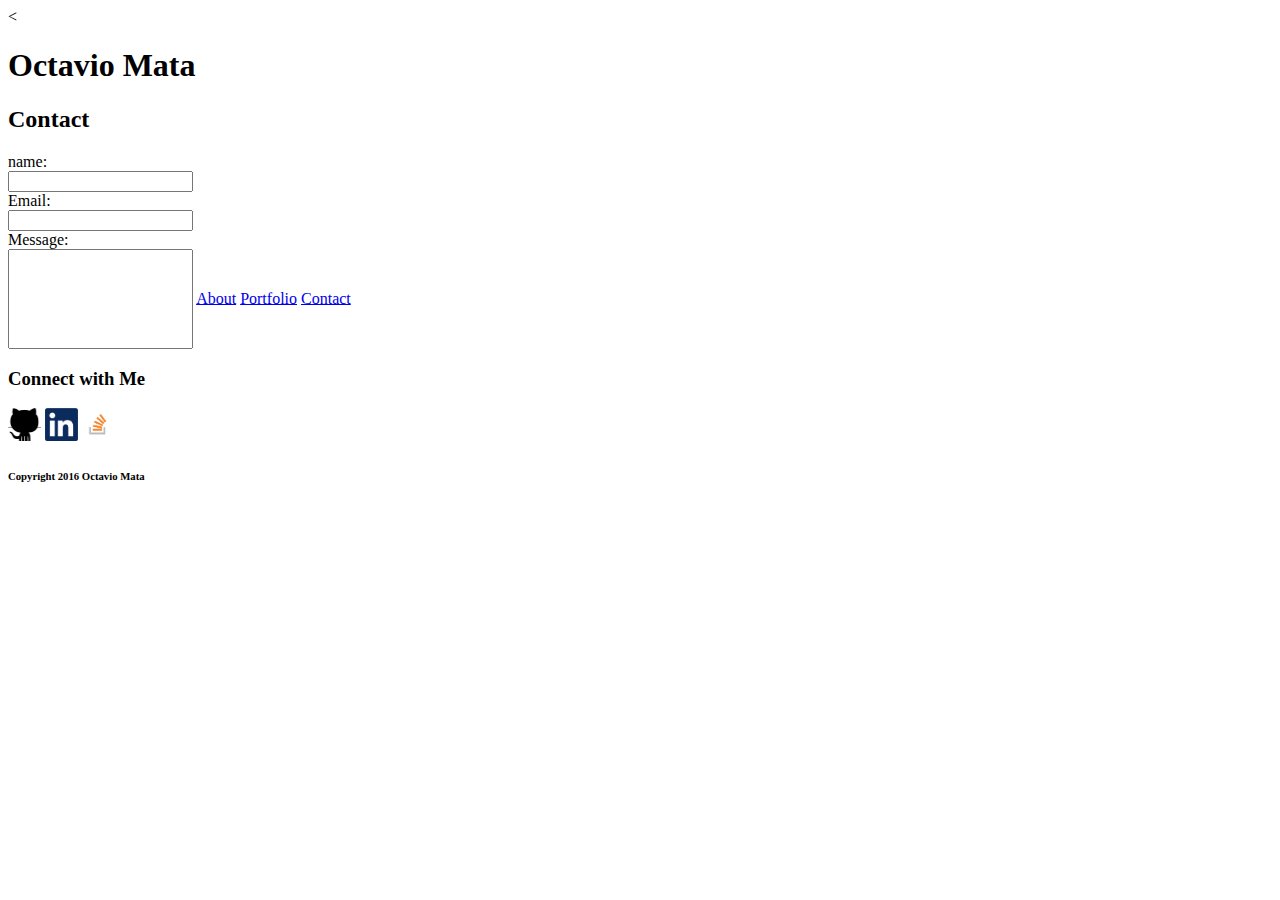
==== contact.html @ d1d6d158 "day two basic html completed" ====
<<!DOCTYPE html>
<html lang="en">
<head>
	<meta charset="UTF-8">
	<title>Contact</title>
</head>
<body>

	<h1>Octavio Mata</h1>

	<form>
	<h2>Contact</h2>

	name:<br>
	<input type="text" name="Name">
	<br>
	Email:<br>
	<input type="text" name="Email">
 	<br>
	Message:<br>
	<input type="text" name="message" style="height: 100px;">

	    <a href="index.html">About</a>
    	<a href="Portfolio.html">Portfolio</a>
    	<a href="contact.html">Contact</a>

	<!-- Professional Links -->
    	
    	<h3> Connect with Me </h3>

    	<a href="https://github.com/Octavio21/Basic-Portfolio"><img src="assets/images/cat.jpg" style="width: 33px; height: 33px;"></a>
    	<a href="https://www.linkedin.com/in/octavio-mata-900635b3?trk=nav_responsive_tab_profile"><img src="assets/images/linkedin.jpg" style="width: 33px; height: 33px;"></a>
    	<a href="http://stackoverflow.com/users/6147778/octavio?tab=profile"><img src="assets/images/stack.jpg" style="width: 33px; height: 33px;"></a>

    	<h6> Copyright 2016 Octavio Mata</h6>

	
	</form>
</body>
</html>
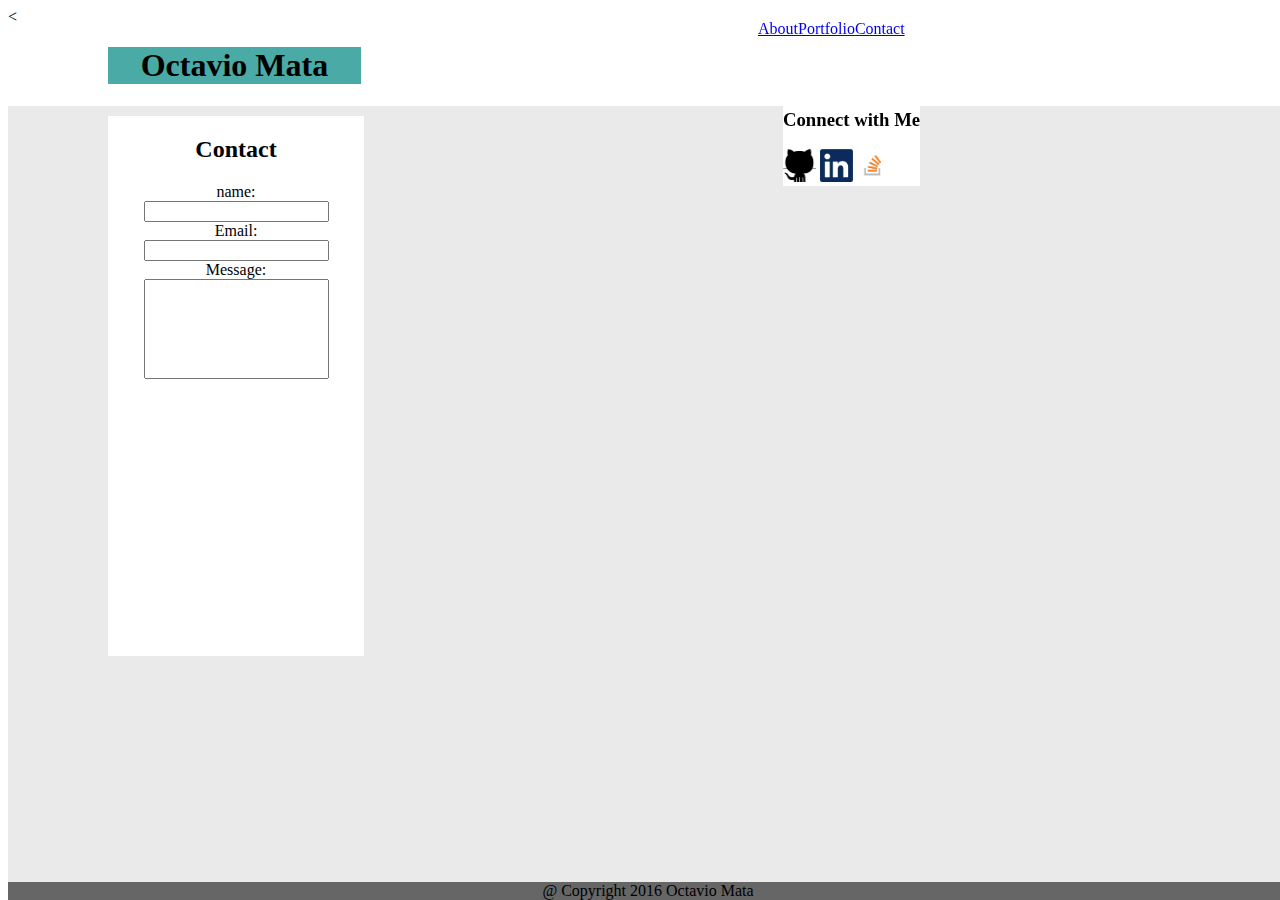
==== commit 04f00d87: "revised changes" ====
--- a/contact.html
+++ b/contact.html
@@ -3,38 +3,84 @@
 <head>
 	<meta charset="UTF-8">
 	<title>Contact</title>
+	<link rel="reset" type="text/css" href="assets/css/reset.css">
+    <link rel="stylesheet" href="assets/css/style.css">
+    
+        <style>
+        .TextWrap {
+            float:left;
+            margin:10 px 
+
+            }
+
+             </style>
 </head>
+			<header>
+            	<h1>Octavio Mata</h1>
+        
+
+        			<div class="links">
+        				<ul id="otis">
+            				<li><a href="index.html">About</a></li>
+
+           		 			<li><a href="Portfolio.html">Portfolio</a></li>
+
+            				<li><a href="contact.html">Contact</a></li>
+       					 </ul>
+
+        			</div>
+
+        	</header>
 <body>
 
-	<h1>Octavio Mata</h1>
+	
 
-	<form>
-	<h2>Contact</h2>
 
-	name:<br>
-	<input type="text" name="Name">
-	<br>
-	Email:<br>
-	<input type="text" name="Email">
- 	<br>
-	Message:<br>
-	<input type="text" name="message" style="height: 100px;">
 
-	    <a href="index.html">About</a>
-    	<a href="Portfolio.html">Portfolio</a>
-    	<a href="contact.html">Contact</a>
+	<div class="main_page">
+	
+		<div class="contact">
+			<h2>Contact</h2>
+                <form>
+			       name:<br>
+			       <input type="text" name="Name">
+			       <br>
+			       Email:<br>
+			       <input type="text" name="Email">
+ 			       <br>
+			       Message:<br>
+			       <input type="text" name="message" style="height: 100px;">
+		      </form>
+
+        </div>
+	    
 
 	<!-- Professional Links -->
     	
-    	<h3> Connect with Me </h3>
+    	<aside>
+                
 
-    	<a href="https://github.com/Octavio21/Basic-Portfolio"><img src="assets/images/cat.jpg" style="width: 33px; height: 33px;"></a>
-    	<a href="https://www.linkedin.com/in/octavio-mata-900635b3?trk=nav_responsive_tab_profile"><img src="assets/images/linkedin.jpg" style="width: 33px; height: 33px;"></a>
-    	<a href="http://stackoverflow.com/users/6147778/octavio?tab=profile"><img src="assets/images/stack.jpg" style="width: 33px; height: 33px;"></a>
+                <h3>Connect with Me</h3>
 
-    	<h6> Copyright 2016 Octavio Mata</h6>
+                
+    	       <a href="https://github.com/Octavio21/Basic-Portfolio"><img src="assets/images/cat.jpg" style="width: 33px; height: 33px;"></a>
+    	       <a href="https://www.linkedin.com/in/octavio-mata-900635b3?trk=nav_responsive_tab_profile"><img src="assets/images/linkedin.jpg" style="width: 33px; height: 33px;"></a>
+    	       <a href="http://stackoverflow.com/users/6147778/octavio?tab=profile"><img src="assets/images/stack.jpg" style="width: 33px; height: 33px;"></a>
+          </aside> 
+
+    </div>	
+
+    	
 
 	
-	</form>
+	
 </body>
+
+<footer>
+        
+        <div class="copyright"
+        <h6>@ Copyright 2016 Octavio Mata</h6>
+        </div>
+
+    </footer>
 </html>--- a/assets/css/style.css
+++ b/assets/css/style.css
@@ -0,0 +1,120 @@
+h1{
+	margin-left: 100px;
+	width: 20%;
+	text-align: center;
+	background-color: #4aaaa5
+
+}
+
+ul#otis{
+	list-style-type: none;
+	display: inline;
+
+
+
+
+	
+	
+}
+
+.links{
+	
+
+	position: fixed;
+  	top: 20px;
+  	margin-left: 750px;
+
+	
+
+}
+
+.links li{
+	float:left;
+}
+
+.main_page{
+
+	background-color: #eaeaea;   
+	border-style: none;
+	
+	
+	min-height: 100%;
+	min-width: 1024px;
+
+	width: 100%;
+	height: auto;
+
+	position: fixed;
+	top:0
+	left0;
+
+
+	
+
+	
+
+
+
+}
+.about_me{
+	
+	position: fixed;
+	border-style: none;
+	width: 45%;
+	height: 40%;
+	margin-left: 100px;
+	margin-top: 10px;
+	background-color: #ffffff
+
+}
+
+.TextWrap{
+	float:left;
+	margin:10px;
+}
+aside{
+	
+	
+	position: fixed;
+	border-style: none;
+	margin-left: 775px;
+	top: 90px;
+	background-color: #ffffff
+
+}
+
+
+.copyright{
+
+
+    bottom: 0;
+    position: fixed;
+    text-align: center;
+    width: 100%;
+    background-color: #666666
+}
+
+.contact{
+
+	text-align: center;
+	position: fixed;
+	border-style: none;
+	width: 20%;
+	height: 60%;
+	margin-left: 100px;
+	margin-top: 10px;
+	background-color: #ffffff
+
+}
+
+.portfolio{
+
+	position: fixed;
+	border-style: none;
+	width: 38%;
+	height: 60%;
+	margin-left: 100px;
+	margin-top: 10px;
+	background-color: #ffffff
+
+}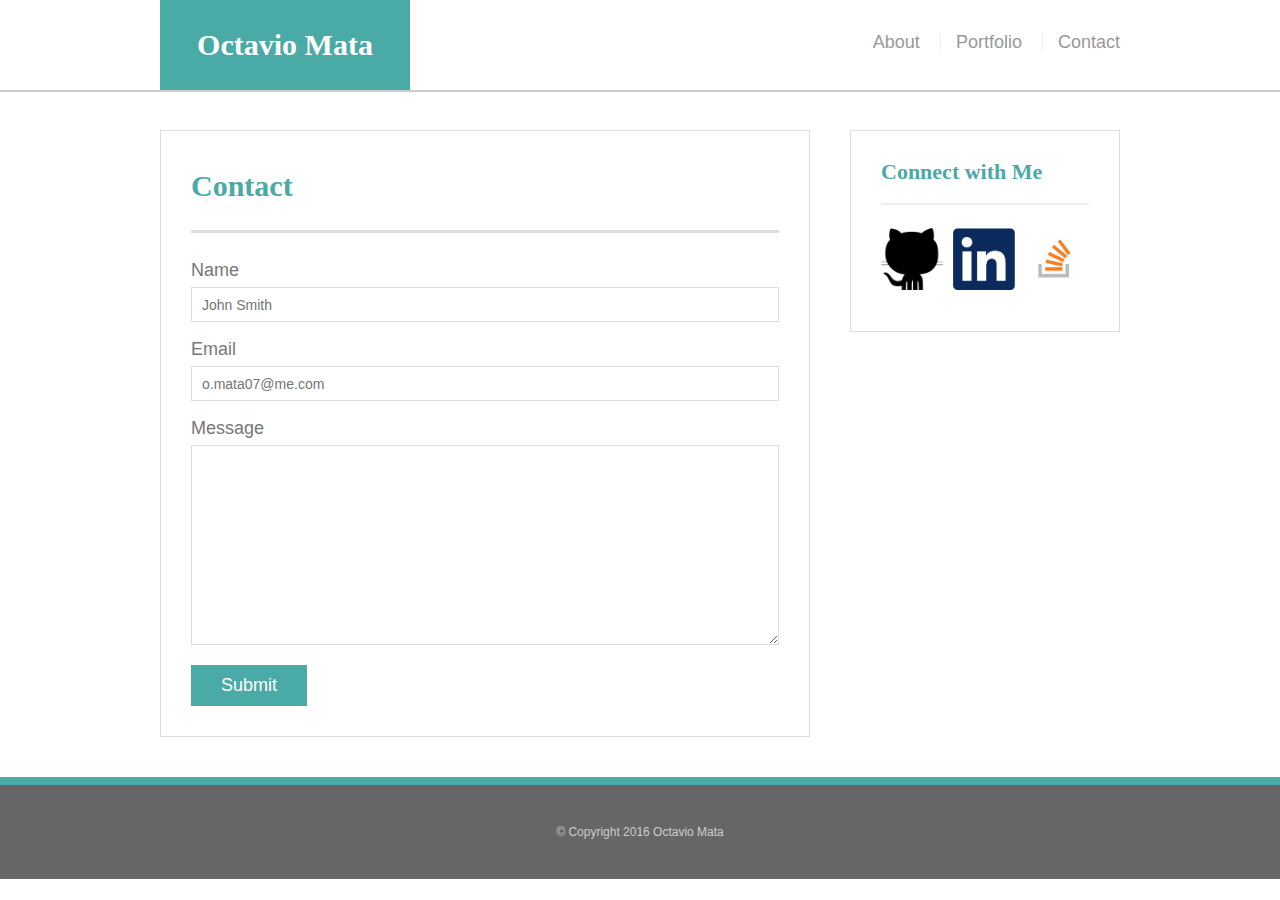
==== commit ca5b0318: "media Queries" ====
--- a/contact.html
+++ b/contact.html
@@ -1,86 +1,64 @@
-<<!DOCTYPE html>
-<html lang="en">
+<!doctype html>
+<html>
 <head>
-	<meta charset="UTF-8">
-	<title>Contact</title>
-	<link rel="reset" type="text/css" href="assets/css/reset.css">
-    <link rel="stylesheet" href="assets/css/style.css">
-    
-        <style>
-        .TextWrap {
-            float:left;
-            margin:10 px 
-
-            }
-
-             </style>
+    <meta name="viewport" content="width=device-width, initial-scale=1.0">
+    <meta charset="UTF-8">
+    <title>Contact | Octavio Mata</title>
+    <link rel="stylesheet" type="text/css" href="assets/css/reset.css">
+    <link rel="stylesheet" type="text/css" href="assets/css/style.css">
 </head>
-			<header>
-            	<h1>Octavio Mata</h1>
-        
-
-        			<div class="links">
-        				<ul id="otis">
-            				<li><a href="index.html">About</a></li>
-
-           		 			<li><a href="Portfolio.html">Portfolio</a></li>
-
-            				<li><a href="contact.html">Contact</a></li>
-       					 </ul>
-
-        			</div>
-
-        	</header>
 <body>
 
-	
+    <header id="masthead">
+        <div class="container">
+            <a href="index.html" id="logo">Octavio Mata</a>
+            <nav>
+                <a href="index.html">About</a>
+                <a href="portfolio.html">Portfolio</a>
+                <a href="contact.html">Contact</a>
+            </nav>
+        </div>
+    </header>
 
+    <div id="main-container" class="container">
+        <section class="main-section">
+            <h1>Contact</h1>
 
+            <form id="contact-form">
+                <ul>
+                    <li>
+                        <label for="name">Name</label>
+                        <input type="text" id="name" name="name" placeholder="John Smith" required="required">
+                    </li>
+                    <li>
+                        <label for="email">Email</label>
+                        <input type="email" id="email" name="email" placeholder="o.mata07@me.com" required="required">
+                    </li>
+                    <li>
+                        <label for="message">Message</label>
+                        <textarea id="message" name="message" required="required"></textarea>
+                    </li>
+                </ul>
+                <input type="submit">
+            </form>
 
-	<div class="main_page">
-	
-		<div class="contact">
-			<h2>Contact</h2>
-                <form>
-			       name:<br>
-			       <input type="text" name="Name">
-			       <br>
-			       Email:<br>
-			       <input type="text" name="Email">
- 			       <br>
-			       Message:<br>
-			       <input type="text" name="message" style="height: 100px;">
-		      </form>
+        </section>
 
+        <section class="sidebar">
+            <div id="connect">
+                <h2>Connect with Me</h2>
+
+                <img src="assets/images/cat.jpg" class="social" alt="Github">
+                <img src="assets/images/linkedin.jpg" class="social" alt="LinkedIn">
+                <img src="assets/images/stack.jpg" class="social" alt="Stack Overflow">
+            </div>
+        </section>
+    </div>
+
+    <footer>
+        <div class="container">
+            &copy; Copyright 2016 Octavio Mata
         </div>
-	    
-
-	<!-- Professional Links -->
-    	
-    	<aside>
-                
-
-                <h3>Connect with Me</h3>
-
-                
-    	       <a href="https://github.com/Octavio21/Basic-Portfolio"><img src="assets/images/cat.jpg" style="width: 33px; height: 33px;"></a>
-    	       <a href="https://www.linkedin.com/in/octavio-mata-900635b3?trk=nav_responsive_tab_profile"><img src="assets/images/linkedin.jpg" style="width: 33px; height: 33px;"></a>
-    	       <a href="http://stackoverflow.com/users/6147778/octavio?tab=profile"><img src="assets/images/stack.jpg" style="width: 33px; height: 33px;"></a>
-          </aside> 
-
-    </div>	
-
-    	
-
-	
-	
+    </footer>
 </body>
-
-<footer>
-        
-        <div class="copyright"
-        <h6>@ Copyright 2016 Octavio Mata</h6>
-        </div>
-
-    </footer>
-</html>+</html>
--- a/assets/css/style.css
+++ b/assets/css/style.css
@@ -1,120 +1,245 @@
-h1{
-	margin-left: 100px;
-	width: 20%;
+body {
+	background: url("../images/concrete_seamless.png");
+	font-size: 18px;
+	line-height: 34px;
+	font-family: 'Arial', 'Helvetica Neue', Helvetica, sans-serif;
+	color: #777;
+}
+
+* {
+	box-sizing: border-box;
+}
+
+/*general*/
+
+.container {
+	width: 100%;
+	max-width: 960px;
+	margin: 0 auto;
+	clear: both;
+}
+h1, 
+h2,
+h3,
+p {
+	margin-bottom: 20px;
+}
+p:last-child {
+	margin-bottom: 0;
+}
+h1, h2, h3 {
+	font-family: 'Georgia', Times, Times New Roman, serif;
+	font-weight: 700;
+	color: #4aaaa5;
+}
+h1 {
+	font-size: 30px;
+	line-height: 49px;
+	border-bottom: 3px solid #ddd;
+	padding-bottom: 20px;
+}
+h2,
+h3 {
+	font-size: 22px;
+}
+
+/*header*/
+
+#masthead {
+	background: #fff;
+	margin: 0 0 30px;
+	z-index: 99;
+	color: #fff;
+	overflow: auto;
+	border-bottom: 2px solid #ccc;
+	position: fixed;
+	width: 100%;
+}
+#logo {
+	width: 250px;
+	height: 90px;
+	background: #4aaaa5;
+	float: left;
+	font-family: 'Georgia', Times, Times New Roman, serif;
 	text-align: center;
-	background-color: #4aaaa5
-
-}
-
-ul#otis{
-	list-style-type: none;
-	display: inline;
-
-
-
-
+	line-height: 90px;
+	color: #fff;
+	font-weight: 700;
+	font-size: 30px;
+	text-decoration: none;
+}
+nav {
+	float: right;
+	margin-top: 25px;
+}
+nav a {
+	color: #999;
+	text-decoration: none;
+	margin-left: 15px;
+	display: inline-block;
+	border-left: 1px solid #efefef;
+	padding-left: 15px;
+	line-height: 18px;
+}
+nav a:first-child {
+	border-left: 0 none;
+}
+
+/*footer*/
+
+footer {
+	background: #666;
+	color: #fff;
+	padding: 30px 0;
+	clear: both;
+	border-top: 8px solid #4aaaa5;
+	color: #ccc;
+	font-size: 12px;
+	text-align: center;
+}
+
+/*sidebar*/
+
+.sidebar {
+	background: #fff;
+	padding: 30px;
+	width: 100%;
+	max-width: 270px;
+	float: right;
+	border: 1px solid #ddd;
+	margin-bottom: 20px;
+}
+h3,
+.sidebar h2 {
+	border-bottom: 2px solid #eee;
+	padding-bottom: 20px;
+	margin-bottom: 15px;
+	line-height: 22px;
+}
+.social {
+	width: 62px;
+	height: 62px;
+	margin-top: 8px;
+	margin-right: 5px;
+}
+.social:last-child {
+	margin-right: 0;
+}
+
+/*main*/
+
+#main-container {
+	padding-top: 130px;
+}
+.main-section {
+	background: #fff;
+	padding: 30px;
+	margin: 0 0 40px 0;
+	width: 100%;
+	max-width: 650px;
+	float: left;
+	border: 1px solid #ddd;
+}
+
+/*portfolio page*/
+
+.work {
+	width: 274px;
+	overflow: auto;
+	position: relative;
+	float: left;
+	margin: 20px 0 25px;
+}
+.work:nth-child(even) {
+	margin-right: 40px;
+}
+.work img {
+	width: 100%;
+	border: 0 none;
+	opacity: .8;
+}
+.work h3 {
+	border-bottom: 0;
+	background: #4aaaa5;
+	color: #fff;
+	text-align: center;
+	position: absolute;
+	padding: 15px;
+	width: 100%;
+	bottom: 20px;
+	line-height: 30px;
+	margin-bottom: 0;
+	font-weight: 300;
+}
+.auth-image {
+	width: 200px;
+	height: auto;
+	margin-top: 10px;
+	float: left;
+	margin-right: 25px;
+}
+
+/*contact page*/
+
+#contact-form ul {
+	margin-bottom: 20px;
+}
+#contact-form li {
+	margin-bottom: 10px;
+}
+label,
+input[type=text],
+input[type=email],
+textarea {
+	display: block;
+	width: 100%;
+}
+input[type=text],
+input[type=email],
+textarea {
+	height: 35px;
+	border: 1px solid #ddd;
+	padding: 0 10px;
+	font-size: 14px;
+}
+textarea {
+	height: 200px;
+}
+input[type=submit] {
+	background: #4aaaa5;
+	border: 0 none;
+	color: #fff;
+	font-size: 18px;
+	padding: 10px 30px;
+	cursor: pointer;
+}
+
+@media screen and (max-width: 980px){
+	#masthead{
+		width: 100%;
+	}
+	#main-container{
+		width: 100%;
+	}
 	
+
+}
+
+@media screen and (max-width: 768px){
+	#masthead{
+		width: 100%;
+	}
+	#main-container{
+		width: 100%;
+	}
 	
 }
 
-.links{
-	
-
-	position: fixed;
-  	top: 20px;
-  	margin-left: 750px;
-
-	
-
-}
-
-.links li{
-	float:left;
-}
-
-.main_page{
-
-	background-color: #eaeaea;   
-	border-style: none;
-	
-	
-	min-height: 100%;
-	min-width: 1024px;
-
-	width: 100%;
-	height: auto;
-
-	position: fixed;
-	top:0
-	left0;
-
-
-	
-
-	
-
-
-
-}
-.about_me{
-	
-	position: fixed;
-	border-style: none;
-	width: 45%;
-	height: 40%;
-	margin-left: 100px;
-	margin-top: 10px;
-	background-color: #ffffff
-
-}
-
-.TextWrap{
-	float:left;
-	margin:10px;
-}
-aside{
-	
-	
-	position: fixed;
-	border-style: none;
-	margin-left: 775px;
-	top: 90px;
-	background-color: #ffffff
-
-}
-
-
-.copyright{
-
-
-    bottom: 0;
-    position: fixed;
-    text-align: center;
-    width: 100%;
-    background-color: #666666
-}
-
-.contact{
-
-	text-align: center;
-	position: fixed;
-	border-style: none;
-	width: 20%;
-	height: 60%;
-	margin-left: 100px;
-	margin-top: 10px;
-	background-color: #ffffff
-
-}
-
-.portfolio{
-
-	position: fixed;
-	border-style: none;
-	width: 38%;
-	height: 60%;
-	margin-left: 100px;
-	margin-top: 10px;
-	background-color: #ffffff
-
+@media screen and (max-width: 640px){
+	#masthead{
+		position: static;
+	}
+	#main-container{
+		width: 100%;
+	}
 }